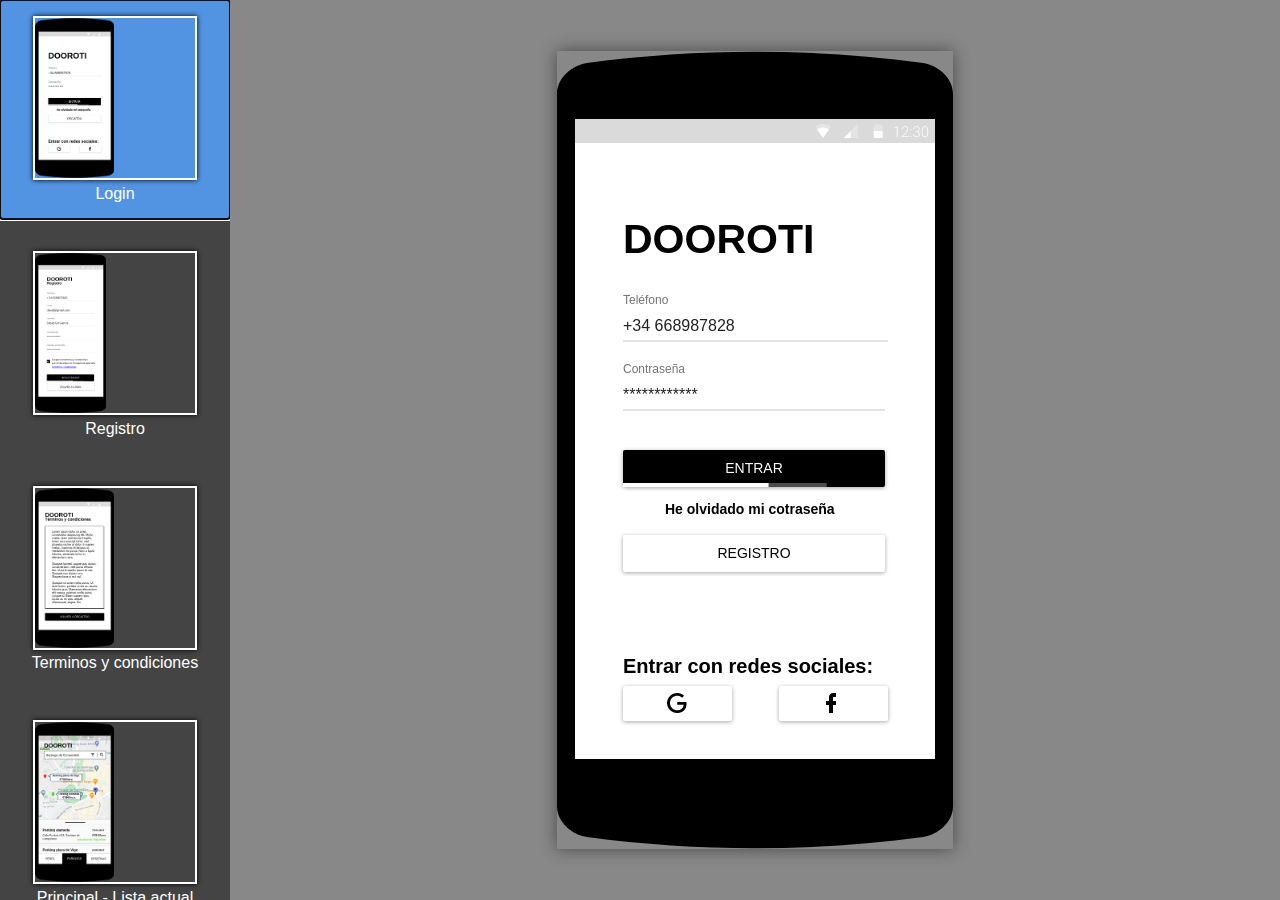
==== dooroti/index.html @ b5525c49 "Dooroti url" ====
<html xmlns="http://www.w3.org/1999/xhtml" xmlns:p="http://www.evolus.vn/Namespace/Pencil" xmlns:html="http://www.w3.org/1999/xhtml"><head><meta http-equiv="Content-Type" content="text/html; charset=UTF-8" />
<title>app</title><link rel="stylesheet" href="Resources/style.css" /><script type="application/javascript" src="Resources/script.js"></script></head><body><h1 id="documentTitle">app</h1><p id="documentMetadata">Exported at: Thu Sep 24 2020 20:15:52 GMT+0200 (hora de verano de Europa central)</p><div class="Page" id="login_page"><h2>Login</h2><div class="ImageContainer"><img src="pages/login.png" width="396" height="798" usemap="#map_login" /></div><map name="map_login"><area shape="rect" coords="222,635,331,670" href="#principal_lista_actual_page" title="Go to page 'Principal - Lista actual'" /><area shape="rect" coords="66,484,328,521" href="#registro_page" title="Go to page 'Registro'" /><area shape="rect" coords="66,399,328,436" href="#principal_lista_actual_page" title="Go to page 'Principal - Lista actual'" /><area shape="rect" coords="66,635,175,670" href="#principal_lista_actual_page" title="Go to page 'Principal - Lista actual'" /></map></div><div class="Page" id="registro_page"><h2>Registro</h2><div class="ImageContainer"><img src="pages/registro.png" width="396" height="887" usemap="#map_registro" /></div><map name="map_registro"><area shape="rect" coords="66,724,328,761" href="#login_page" title="Go to page 'Login'" /><area shape="rect" coords="66,673,328,710" href="#principal_lista_actual_page" title="Go to page 'Principal - Lista actual'" /></map></div><div class="Page" id="terminos_y_condiciones_page"><h2>Terminos y condiciones</h2><div class="ImageContainer"><img src="pages/terminos_y_condiciones.png" width="396" height="798" usemap="#map_terminos_y_condiciones" /></div><map name="map_terminos_y_condiciones"><area shape="rect" coords="50,624,345,661" href="#registro_page" title="Go to page 'Registro'" /></map></div><div class="Page" id="principal_lista_actual_page"><h2>Principal - Lista actual</h2><div class="ImageContainer"><img src="pages/principal_lista_actual.png" width="396" height="798" usemap="#map_principal_lista_actual" /></div><map name="map_principal_lista_actual"><area shape="rect" coords="277,154,299,176" href="#principal_filtro_page" title="Go to page 'Principal - Filtro'" /><area shape="rect" coords="38,259,62,283" href="#principal_seleccin_de_mapa_1_page" title="Go to page 'Principal - Selección de mapa 1'" /><area shape="rect" coords="78,349,102,373" href="#principal_seleccin_de_mapa_2_page" title="Go to page 'Principal - Selección de mapa 2'" /><area shape="rect" coords="18,516,378,603" href="#detalles_parking_page" title="Go to page 'Detalles parking'" /><area shape="rect" coords="257,657,377,708" href="#lista_de_reservas_page" title="Go to page 'Lista de reservas'" /><area shape="rect" coords="18,657,136,708" href="#perfil_page" title="Go to page 'Perfil'" /></map></div><div class="Page" id="principal_seleccin_de_mapa_1_page"><h2>Principal - Selección de mapa 1</h2><div class="ImageContainer"><img src="pages/principal_seleccin_de_mapa_1.png" width="396" height="798" usemap="#map_principal_seleccin_de_mapa_1" /></div><map name="map_principal_seleccin_de_mapa_1"><area shape="rect" coords="82,355,106,379" href="#principal_seleccin_de_mapa_2_page" title="Go to page 'Principal - Selección de mapa 2'" /><area shape="rect" coords="96,618,303,654" href="#principal_lista_actual_page" title="Go to page 'Principal - Lista actual'" /><area shape="rect" coords="277,154,299,176" href="#principal_filtro_page" title="Go to page 'Principal - Filtro'" /><area shape="rect" coords="257,657,377,708" href="#lista_de_reservas_page" title="Go to page 'Lista de reservas'" /><area shape="rect" coords="18,657,136,708" href="#perfil_page" title="Go to page 'Perfil'" /></map></div><div class="Page" id="principal_seleccin_de_mapa_2_page"><h2>Principal - Selección de mapa 2</h2><div class="ImageContainer"><img src="pages/principal_seleccin_de_mapa_2.png" width="396" height="798" usemap="#map_principal_seleccin_de_mapa_2" /></div><map name="map_principal_seleccin_de_mapa_2"><area shape="rect" coords="18,518,378,605" href="#detalles_parking_page" title="Go to page 'Detalles parking'" /><area shape="rect" coords="277,154,299,176" href="#principal_filtro_page" title="Go to page 'Principal - Filtro'" /><area shape="rect" coords="38,259,62,283" href="#principal_seleccin_de_mapa_1_page" title="Go to page 'Principal - Selección de mapa 1'" /><area shape="rect" coords="257,657,377,708" href="#lista_de_reservas_page" title="Go to page 'Lista de reservas'" /><area shape="rect" coords="18,657,136,708" href="#perfil_page" title="Go to page 'Perfil'" /></map></div><div class="Page" id="principal_lista_filtrada_page"><h2>Principal - Lista filtrada</h2><div class="ImageContainer"><img src="pages/principal_lista_filtrada.png" width="396" height="798" usemap="#map_principal_lista_filtrada" /></div><map name="map_principal_lista_filtrada"><area shape="rect" coords="277,154,299,176" href="#principal_filtro_page" title="Go to page 'Principal - Filtro'" /><area shape="rect" coords="18,516,378,603" href="#detalles_parking_page" title="Go to page 'Detalles parking'" /><area shape="rect" coords="257,657,377,708" href="#lista_de_reservas_page" title="Go to page 'Lista de reservas'" /><area shape="rect" coords="18,657,136,708" href="#perfil_page" title="Go to page 'Perfil'" /></map></div><div class="Page" id="principal_filtro_page"><h2>Principal - Filtro</h2><div class="ImageContainer"><img src="pages/principal_filtro.png" width="396" height="798" usemap="#map_principal_filtro" /></div><map name="map_principal_filtro"><area shape="rect" coords="43,629,351,666" href="#principal_lista_filtrada_page" title="Go to page 'Principal - Lista filtrada'" /><area shape="rect" coords="322,114,353,145" href="#principal_lista_actual_page" title="Go to page 'Principal - Lista actual'" /></map></div><div class="Page" id="detalles_parking_page"><h2>Detalles parking</h2><div class="ImageContainer"><img src="pages/detalles_parking.png" width="396" height="1003" usemap="#map_detalles_parking" /></div><map name="map_detalles_parking"><area shape="rect" coords="206,870,365,907" href="#completar_reserva_page" title="Go to page 'Completar reserva'" /><area shape="rect" coords="38,116,62,140" href="#principal_lista_actual_page" title="Go to page 'Principal - Lista actual'" /></map></div><div class="Page" id="completar_reserva_page"><h2>Completar reserva</h2><div class="ImageContainer"><img src="pages/completar_reserva.png" width="396" height="798" usemap="#map_completar_reserva" /></div><map name="map_completar_reserva"><area shape="rect" coords="195,663,367,700" href="#reserva_completada_page" title="Go to page 'Reserva completada'" /><area shape="rect" coords="38,110,62,134" href="#detalles_parking_page" title="Go to page 'Detalles parking'" /></map></div><div class="Page" id="reserva_completada_page"><h2>Reserva completada</h2><div class="ImageContainer"><img src="pages/reserva_completada.png" width="396" height="798" usemap="#map_reserva_completada" /></div><map name="map_reserva_completada"><area shape="rect" coords="48,576,348,613" href="#principal_lista_actual_page" title="Go to page 'Principal - Lista actual'" /></map></div><div class="Page" id="lista_de_reservas_page"><h2>Lista de reservas</h2><div class="ImageContainer"><img src="pages/lista_de_reservas.png" width="396" height="798" usemap="#map_lista_de_reservas" /></div><map name="map_lista_de_reservas"><area shape="rect" coords="129,651,266,707" href="#principal_lista_actual_page" title="Go to page 'Principal - Lista actual'" /><area shape="rect" coords="38,229,354,316" href="#reserva_parking_page" title="Go to page 'Reserva parking'" /><area shape="rect" coords="18,657,136,708" href="#perfil_page" title="Go to page 'Perfil'" /></map></div><div class="Page" id="reserva_parking_page"><h2>Reserva parking</h2><div class="ImageContainer"><img src="pages/reserva_parking.png" width="396" height="1660" usemap="#map_reserva_parking" /></div><map name="map_reserva_parking"><area shape="rect" coords="38,116,62,140" href="#lista_de_reservas_page" title="Go to page 'Lista de reservas'" /></map></div><div class="Page" id="perfil_page"><h2>Perfil</h2><div class="ImageContainer"><img src="pages/perfil.png" width="396" height="980" usemap="#map_perfil" /></div><map name="map_perfil"><area shape="rect" coords="44,773,344,810" href="#login_page" title="Go to page 'Login'" /><area shape="rect" coords="138,840,259,893" href="#principal_lista_actual_page" title="Go to page 'Principal - Lista actual'" /><area shape="rect" coords="258,840,378,891" href="#lista_de_reservas_page" title="Go to page 'Lista de reservas'" /></map></div></body></html>
---- dooroti/Resources/style.css ----
/*
    place extra stylesheet here
*/

body, html {
    margin: 0px;
    padding: 0px;
    overflow: hidden;
    font-family: "Product Sans", "Liberation Sans", Arial, sans-serif;
}

#documentMetadata,
#documentTitle {
    display: none;
}

.Page {
    position: absolute;
    left: 230px;
    top: 0px;
    right: 0px;
    bottom: 0px;
    
    display: flex;
    align-items: center;
    justify-content: center;
    background: #00000077;
}
.Page:not(:target) {
    display: none;
}

.Page > h2 {
    display: none;
}
.Page .ImageContainer {
    box-shadow: 0px 0px 1em #00000077;
}

.Page .ImageContainer {
    position: relative;
}
.Page .ImageContainer > .Links > a {
    position: absolute;
    background-color: transparent;
    transition: background-color 0.2s ease;
}
body.Active .Page .ImageContainer > .Links > a {
    background-color: #E79A0F11;
}
.Page .ImageContainer > .Links > a:hover {
    background-color: #FFFFFF55 !important;
}

.TOC {
    position: absolute;
    top: 0px;
    left: 0px;
    bottom: 0px;
    width: 230px;
    display: flex;
    flex-direction: column;
    
    overflow-y: auto;
    overflow-x: visible;
    z-index: 2;
    background: #444;
}
.TOC > div {
    display: flex;
    flex-direction: column;
    align-items: center;
    padding: 1em;
    background: transparent;
    transition: background 0.2s ease;
}
.TOC > div.Focused {
    background: #5294E2;
}
.TOC > div:not(.Focused):hover {
    background: #5294E266;
}
.TOC > div + div {
    margin-top: 1em;
}

.TOC > div > a {
    display: block;
    border: solid 2px #FFF;
    box-shadow: 0px 0px 5px #000;
}

.TOC > div > strong {
    display: block;
    text-align: center;
    color: #FFF;
    font-weight: normal;
    margin-top: 0.3em;
}
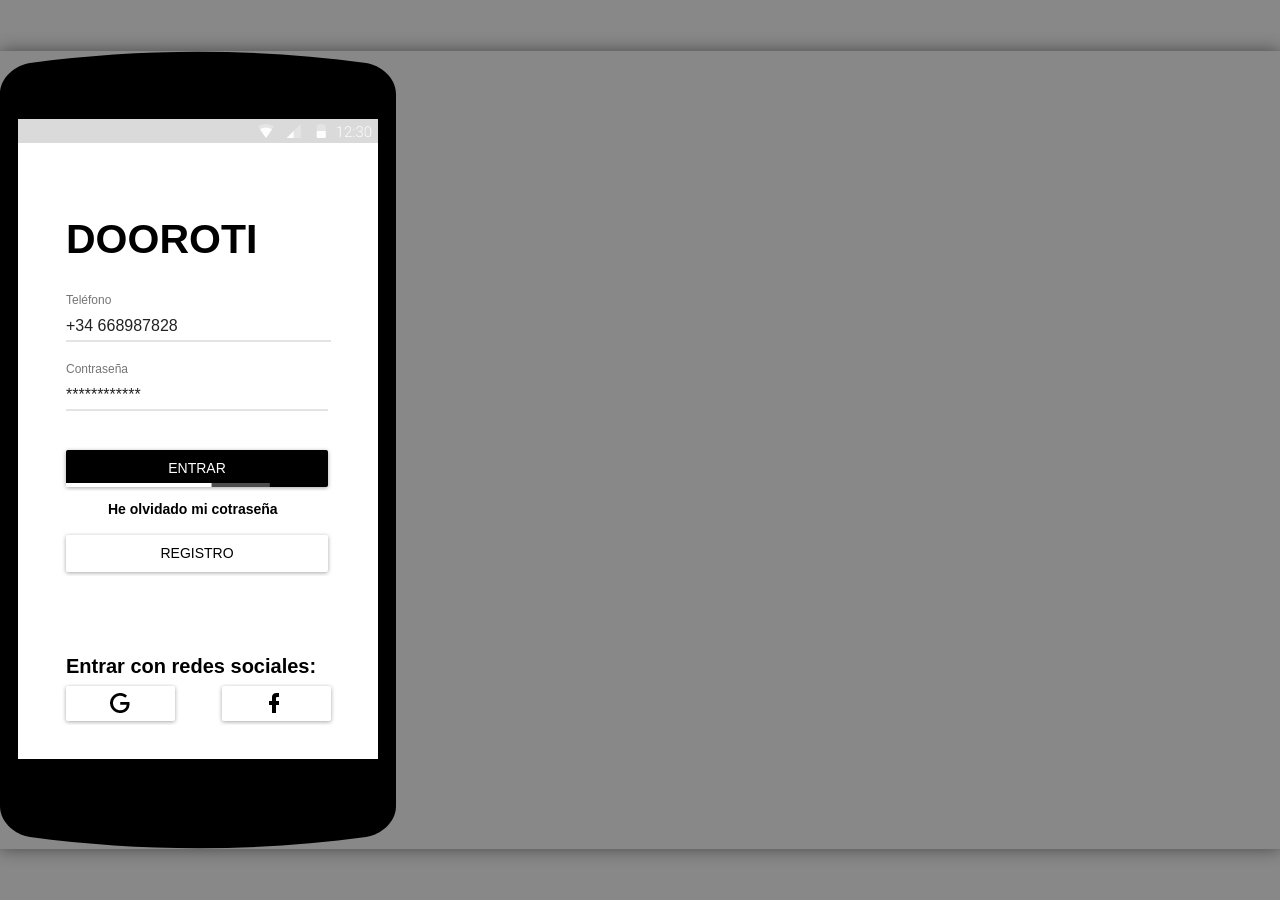
==== commit 93be529c: "Dooroti size change" ====
--- a/dooroti/index.html
+++ b/dooroti/index.html
@@ -1,2 +1,140 @@
-<html xmlns="http://www.w3.org/1999/xhtml" xmlns:p="http://www.evolus.vn/Namespace/Pencil" xmlns:html="http://www.w3.org/1999/xhtml"><head><meta http-equiv="Content-Type" content="text/html; charset=UTF-8" />
-<title>app</title><link rel="stylesheet" href="Resources/style.css" /><script type="application/javascript" src="Resources/script.js"></script></head><body><h1 id="documentTitle">app</h1><p id="documentMetadata">Exported at: Thu Sep 24 2020 20:15:52 GMT+0200 (hora de verano de Europa central)</p><div class="Page" id="login_page"><h2>Login</h2><div class="ImageContainer"><img src="pages/login.png" width="396" height="798" usemap="#map_login" /></div><map name="map_login"><area shape="rect" coords="222,635,331,670" href="#principal_lista_actual_page" title="Go to page 'Principal - Lista actual'" /><area shape="rect" coords="66,484,328,521" href="#registro_page" title="Go to page 'Registro'" /><area shape="rect" coords="66,399,328,436" href="#principal_lista_actual_page" title="Go to page 'Principal - Lista actual'" /><area shape="rect" coords="66,635,175,670" href="#principal_lista_actual_page" title="Go to page 'Principal - Lista actual'" /></map></div><div class="Page" id="registro_page"><h2>Registro</h2><div class="ImageContainer"><img src="pages/registro.png" width="396" height="887" usemap="#map_registro" /></div><map name="map_registro"><area shape="rect" coords="66,724,328,761" href="#login_page" title="Go to page 'Login'" /><area shape="rect" coords="66,673,328,710" href="#principal_lista_actual_page" title="Go to page 'Principal - Lista actual'" /></map></div><div class="Page" id="terminos_y_condiciones_page"><h2>Terminos y condiciones</h2><div class="ImageContainer"><img src="pages/terminos_y_condiciones.png" width="396" height="798" usemap="#map_terminos_y_condiciones" /></div><map name="map_terminos_y_condiciones"><area shape="rect" coords="50,624,345,661" href="#registro_page" title="Go to page 'Registro'" /></map></div><div class="Page" id="principal_lista_actual_page"><h2>Principal - Lista actual</h2><div class="ImageContainer"><img src="pages/principal_lista_actual.png" width="396" height="798" usemap="#map_principal_lista_actual" /></div><map name="map_principal_lista_actual"><area shape="rect" coords="277,154,299,176" href="#principal_filtro_page" title="Go to page 'Principal - Filtro'" /><area shape="rect" coords="38,259,62,283" href="#principal_seleccin_de_mapa_1_page" title="Go to page 'Principal - Selección de mapa 1'" /><area shape="rect" coords="78,349,102,373" href="#principal_seleccin_de_mapa_2_page" title="Go to page 'Principal - Selección de mapa 2'" /><area shape="rect" coords="18,516,378,603" href="#detalles_parking_page" title="Go to page 'Detalles parking'" /><area shape="rect" coords="257,657,377,708" href="#lista_de_reservas_page" title="Go to page 'Lista de reservas'" /><area shape="rect" coords="18,657,136,708" href="#perfil_page" title="Go to page 'Perfil'" /></map></div><div class="Page" id="principal_seleccin_de_mapa_1_page"><h2>Principal - Selección de mapa 1</h2><div class="ImageContainer"><img src="pages/principal_seleccin_de_mapa_1.png" width="396" height="798" usemap="#map_principal_seleccin_de_mapa_1" /></div><map name="map_principal_seleccin_de_mapa_1"><area shape="rect" coords="82,355,106,379" href="#principal_seleccin_de_mapa_2_page" title="Go to page 'Principal - Selección de mapa 2'" /><area shape="rect" coords="96,618,303,654" href="#principal_lista_actual_page" title="Go to page 'Principal - Lista actual'" /><area shape="rect" coords="277,154,299,176" href="#principal_filtro_page" title="Go to page 'Principal - Filtro'" /><area shape="rect" coords="257,657,377,708" href="#lista_de_reservas_page" title="Go to page 'Lista de reservas'" /><area shape="rect" coords="18,657,136,708" href="#perfil_page" title="Go to page 'Perfil'" /></map></div><div class="Page" id="principal_seleccin_de_mapa_2_page"><h2>Principal - Selección de mapa 2</h2><div class="ImageContainer"><img src="pages/principal_seleccin_de_mapa_2.png" width="396" height="798" usemap="#map_principal_seleccin_de_mapa_2" /></div><map name="map_principal_seleccin_de_mapa_2"><area shape="rect" coords="18,518,378,605" href="#detalles_parking_page" title="Go to page 'Detalles parking'" /><area shape="rect" coords="277,154,299,176" href="#principal_filtro_page" title="Go to page 'Principal - Filtro'" /><area shape="rect" coords="38,259,62,283" href="#principal_seleccin_de_mapa_1_page" title="Go to page 'Principal - Selección de mapa 1'" /><area shape="rect" coords="257,657,377,708" href="#lista_de_reservas_page" title="Go to page 'Lista de reservas'" /><area shape="rect" coords="18,657,136,708" href="#perfil_page" title="Go to page 'Perfil'" /></map></div><div class="Page" id="principal_lista_filtrada_page"><h2>Principal - Lista filtrada</h2><div class="ImageContainer"><img src="pages/principal_lista_filtrada.png" width="396" height="798" usemap="#map_principal_lista_filtrada" /></div><map name="map_principal_lista_filtrada"><area shape="rect" coords="277,154,299,176" href="#principal_filtro_page" title="Go to page 'Principal - Filtro'" /><area shape="rect" coords="18,516,378,603" href="#detalles_parking_page" title="Go to page 'Detalles parking'" /><area shape="rect" coords="257,657,377,708" href="#lista_de_reservas_page" title="Go to page 'Lista de reservas'" /><area shape="rect" coords="18,657,136,708" href="#perfil_page" title="Go to page 'Perfil'" /></map></div><div class="Page" id="principal_filtro_page"><h2>Principal - Filtro</h2><div class="ImageContainer"><img src="pages/principal_filtro.png" width="396" height="798" usemap="#map_principal_filtro" /></div><map name="map_principal_filtro"><area shape="rect" coords="43,629,351,666" href="#principal_lista_filtrada_page" title="Go to page 'Principal - Lista filtrada'" /><area shape="rect" coords="322,114,353,145" href="#principal_lista_actual_page" title="Go to page 'Principal - Lista actual'" /></map></div><div class="Page" id="detalles_parking_page"><h2>Detalles parking</h2><div class="ImageContainer"><img src="pages/detalles_parking.png" width="396" height="1003" usemap="#map_detalles_parking" /></div><map name="map_detalles_parking"><area shape="rect" coords="206,870,365,907" href="#completar_reserva_page" title="Go to page 'Completar reserva'" /><area shape="rect" coords="38,116,62,140" href="#principal_lista_actual_page" title="Go to page 'Principal - Lista actual'" /></map></div><div class="Page" id="completar_reserva_page"><h2>Completar reserva</h2><div class="ImageContainer"><img src="pages/completar_reserva.png" width="396" height="798" usemap="#map_completar_reserva" /></div><map name="map_completar_reserva"><area shape="rect" coords="195,663,367,700" href="#reserva_completada_page" title="Go to page 'Reserva completada'" /><area shape="rect" coords="38,110,62,134" href="#detalles_parking_page" title="Go to page 'Detalles parking'" /></map></div><div class="Page" id="reserva_completada_page"><h2>Reserva completada</h2><div class="ImageContainer"><img src="pages/reserva_completada.png" width="396" height="798" usemap="#map_reserva_completada" /></div><map name="map_reserva_completada"><area shape="rect" coords="48,576,348,613" href="#principal_lista_actual_page" title="Go to page 'Principal - Lista actual'" /></map></div><div class="Page" id="lista_de_reservas_page"><h2>Lista de reservas</h2><div class="ImageContainer"><img src="pages/lista_de_reservas.png" width="396" height="798" usemap="#map_lista_de_reservas" /></div><map name="map_lista_de_reservas"><area shape="rect" coords="129,651,266,707" href="#principal_lista_actual_page" title="Go to page 'Principal - Lista actual'" /><area shape="rect" coords="38,229,354,316" href="#reserva_parking_page" title="Go to page 'Reserva parking'" /><area shape="rect" coords="18,657,136,708" href="#perfil_page" title="Go to page 'Perfil'" /></map></div><div class="Page" id="reserva_parking_page"><h2>Reserva parking</h2><div class="ImageContainer"><img src="pages/reserva_parking.png" width="396" height="1660" usemap="#map_reserva_parking" /></div><map name="map_reserva_parking"><area shape="rect" coords="38,116,62,140" href="#lista_de_reservas_page" title="Go to page 'Lista de reservas'" /></map></div><div class="Page" id="perfil_page"><h2>Perfil</h2><div class="ImageContainer"><img src="pages/perfil.png" width="396" height="980" usemap="#map_perfil" /></div><map name="map_perfil"><area shape="rect" coords="44,773,344,810" href="#login_page" title="Go to page 'Login'" /><area shape="rect" coords="138,840,259,893" href="#principal_lista_actual_page" title="Go to page 'Principal - Lista actual'" /><area shape="rect" coords="258,840,378,891" href="#lista_de_reservas_page" title="Go to page 'Lista de reservas'" /></map></div></body></html>+<html xmlns="http://www.w3.org/1999/xhtml" xmlns:p="http://www.evolus.vn/Namespace/Pencil"
+    xmlns:html="http://www.w3.org/1999/xhtml">
+
+<head>
+    <meta http-equiv="Content-Type" content="text/html; charset=UTF-8" />
+    <title>app</title>
+    <link rel="stylesheet" href="Resources/style.css" />
+    <script type="application/javascript" src="Resources/script.js"></script>
+</head>
+
+<body>
+    <h1 id="documentTitle">app</h1>
+    <p id="documentMetadata">Exported at: Thu Sep 24 2020 20:15:52 GMT+0200 (hora de verano de Europa central)</p>
+    <div class="Page" id="login_page">
+        <h2>Login</h2>
+        <div class="ImageContainer"><img src="pages/login.png" width="396" height="798" usemap="#map_login" /></div><map
+            name="map_login"><area shape="rect" coords="222,635,331,670" href="#principal_lista_actual_page"
+                title="Go to page 'Principal - Lista actual'" /><area shape="rect" coords="66,484,328,521"
+                href="#registro_page" title="Go to page 'Registro'" /><area shape="rect" coords="66,399,328,436"
+                href="#principal_lista_actual_page" title="Go to page 'Principal - Lista actual'" /><area shape="rect"
+                coords="66,635,175,670" href="#principal_lista_actual_page"
+                title="Go to page 'Principal - Lista actual'" /></map>
+    </div>
+    <div class="Page" id="registro_page">
+        <h2>Registro</h2>
+        <div class="ImageContainer"><img src="pages/registro.png" width="396" height="887" usemap="#map_registro" />
+        </div><map name="map_registro"><area shape="rect" coords="66,724,328,761" href="#login_page"
+                title="Go to page 'Login'" /><area shape="rect" coords="66,673,328,710"
+                href="#principal_lista_actual_page" title="Go to page 'Principal - Lista actual'" /></map>
+    </div>
+    <div class="Page" id="terminos_y_condiciones_page">
+        <h2>Terminos y condiciones</h2>
+        <div class="ImageContainer"><img src="pages/terminos_y_condiciones.png" width="396" height="798"
+                usemap="#map_terminos_y_condiciones" /></div><map name="map_terminos_y_condiciones"><area shape="rect"
+                coords="50,624,345,661" href="#registro_page" title="Go to page 'Registro'" /></map>
+    </div>
+    <div class="Page" id="principal_lista_actual_page">
+        <h2>Principal - Lista actual</h2>
+        <div class="ImageContainer"><img src="pages/principal_lista_actual.png" width="396" height="798"
+                usemap="#map_principal_lista_actual" /></div><map name="map_principal_lista_actual"><area shape="rect"
+                coords="277,154,299,176" href="#principal_filtro_page" title="Go to page 'Principal - Filtro'" /><area
+                shape="rect" coords="38,259,62,283" href="#principal_seleccin_de_mapa_1_page"
+                title="Go to page 'Principal - Selección de mapa 1'" /><area shape="rect" coords="78,349,102,373"
+                href="#principal_seleccin_de_mapa_2_page" title="Go to page 'Principal - Selección de mapa 2'" /><area
+                shape="rect" coords="18,516,378,603" href="#detalles_parking_page"
+                title="Go to page 'Detalles parking'" /><area shape="rect" coords="257,657,377,708"
+                href="#lista_de_reservas_page" title="Go to page 'Lista de reservas'" /><area shape="rect"
+                coords="18,657,136,708" href="#perfil_page" title="Go to page 'Perfil'" /></map>
+    </div>
+    <div class="Page" id="principal_seleccin_de_mapa_1_page">
+        <h2>Principal - Selección de mapa 1</h2>
+        <div class="ImageContainer"><img src="pages/principal_seleccin_de_mapa_1.png" width="396" height="798"
+                usemap="#map_principal_seleccin_de_mapa_1" /></div><map name="map_principal_seleccin_de_mapa_1"><area
+                shape="rect" coords="82,355,106,379" href="#principal_seleccin_de_mapa_2_page"
+                title="Go to page 'Principal - Selección de mapa 2'" /><area shape="rect" coords="96,618,303,654"
+                href="#principal_lista_actual_page" title="Go to page 'Principal - Lista actual'" /><area shape="rect"
+                coords="277,154,299,176" href="#principal_filtro_page" title="Go to page 'Principal - Filtro'" /><area
+                shape="rect" coords="257,657,377,708" href="#lista_de_reservas_page"
+                title="Go to page 'Lista de reservas'" /><area shape="rect" coords="18,657,136,708" href="#perfil_page"
+                title="Go to page 'Perfil'" /></map>
+    </div>
+    <div class="Page" id="principal_seleccin_de_mapa_2_page">
+        <h2>Principal - Selección de mapa 2</h2>
+        <div class="ImageContainer"><img src="pages/principal_seleccin_de_mapa_2.png" width="396" height="798"
+                usemap="#map_principal_seleccin_de_mapa_2" /></div><map name="map_principal_seleccin_de_mapa_2"><area
+                shape="rect" coords="18,518,378,605" href="#detalles_parking_page"
+                title="Go to page 'Detalles parking'" /><area shape="rect" coords="277,154,299,176"
+                href="#principal_filtro_page" title="Go to page 'Principal - Filtro'" /><area shape="rect"
+                coords="38,259,62,283" href="#principal_seleccin_de_mapa_1_page"
+                title="Go to page 'Principal - Selección de mapa 1'" /><area shape="rect" coords="257,657,377,708"
+                href="#lista_de_reservas_page" title="Go to page 'Lista de reservas'" /><area shape="rect"
+                coords="18,657,136,708" href="#perfil_page" title="Go to page 'Perfil'" /></map>
+    </div>
+    <div class="Page" id="principal_lista_filtrada_page">
+        <h2>Principal - Lista filtrada</h2>
+        <div class="ImageContainer"><img src="pages/principal_lista_filtrada.png" width="396" height="798"
+                usemap="#map_principal_lista_filtrada" /></div><map name="map_principal_lista_filtrada"><area
+                shape="rect" coords="277,154,299,176" href="#principal_filtro_page"
+                title="Go to page 'Principal - Filtro'" /><area shape="rect" coords="18,516,378,603"
+                href="#detalles_parking_page" title="Go to page 'Detalles parking'" /><area shape="rect"
+                coords="257,657,377,708" href="#lista_de_reservas_page" title="Go to page 'Lista de reservas'" /><area
+                shape="rect" coords="18,657,136,708" href="#perfil_page" title="Go to page 'Perfil'" /></map>
+    </div>
+    <div class="Page" id="principal_filtro_page">
+        <h2>Principal - Filtro</h2>
+        <div class="ImageContainer"><img src="pages/principal_filtro.png" width="396" height="798"
+                usemap="#map_principal_filtro" /></div><map name="map_principal_filtro"><area shape="rect"
+                coords="43,629,351,666" href="#principal_lista_filtrada_page"
+                title="Go to page 'Principal - Lista filtrada'" /><area shape="rect" coords="322,114,353,145"
+                href="#principal_lista_actual_page" title="Go to page 'Principal - Lista actual'" /></map>
+    </div>
+    <div class="Page" id="detalles_parking_page">
+        <h2>Detalles parking</h2>
+        <div class="ImageContainer"><img src="pages/detalles_parking.png" width="396" height="1003"
+                usemap="#map_detalles_parking" /></div><map name="map_detalles_parking"><area shape="rect"
+                coords="206,870,365,907" href="#completar_reserva_page" title="Go to page 'Completar reserva'" /><area
+                shape="rect" coords="38,116,62,140" href="#principal_lista_actual_page"
+                title="Go to page 'Principal - Lista actual'" /></map>
+    </div>
+    <div class="Page" id="completar_reserva_page">
+        <h2>Completar reserva</h2>
+        <div class="ImageContainer"><img src="pages/completar_reserva.png" width="396" height="798"
+                usemap="#map_completar_reserva" /></div><map name="map_completar_reserva"><area shape="rect"
+                coords="195,663,367,700" href="#reserva_completada_page" title="Go to page 'Reserva completada'" /><area
+                shape="rect" coords="38,110,62,134" href="#detalles_parking_page"
+                title="Go to page 'Detalles parking'" /></map>
+    </div>
+    <div class="Page" id="reserva_completada_page">
+        <h2>Reserva completada</h2>
+        <div class="ImageContainer"><img src="pages/reserva_completada.png" width="396" height="798"
+                usemap="#map_reserva_completada" /></div><map name="map_reserva_completada"><area shape="rect"
+                coords="48,576,348,613" href="#principal_lista_actual_page"
+                title="Go to page 'Principal - Lista actual'" /></map>
+    </div>
+    <div class="Page" id="lista_de_reservas_page">
+        <h2>Lista de reservas</h2>
+        <div class="ImageContainer"><img src="pages/lista_de_reservas.png" width="396" height="798"
+                usemap="#map_lista_de_reservas" /></div><map name="map_lista_de_reservas"><area shape="rect"
+                coords="129,651,266,707" href="#principal_lista_actual_page"
+                title="Go to page 'Principal - Lista actual'" /><area shape="rect" coords="38,229,354,316"
+                href="#reserva_parking_page" title="Go to page 'Reserva parking'" /><area shape="rect"
+                coords="18,657,136,708" href="#perfil_page" title="Go to page 'Perfil'" /></map>
+    </div>
+    <div class="Page" id="reserva_parking_page">
+        <h2>Reserva parking</h2>
+        <div class="ImageContainer"><img src="pages/reserva_parking.png" width="396" height="1660"
+                usemap="#map_reserva_parking" /></div><map name="map_reserva_parking"><area shape="rect"
+                coords="38,116,62,140" href="#lista_de_reservas_page" title="Go to page 'Lista de reservas'" /></map>
+    </div>
+    <div class="Page" id="perfil_page">
+        <h2>Perfil</h2>
+        <div class="ImageContainer"><img src="pages/perfil.png" width="396" height="980" usemap="#map_perfil" /></div>
+        <map name="map_perfil"><area shape="rect" coords="44,773,344,810" href="#login_page"
+                title="Go to page 'Login'" /><area shape="rect" coords="138,840,259,893"
+                href="#principal_lista_actual_page" title="Go to page 'Principal - Lista actual'" /><area shape="rect"
+                coords="258,840,378,891" href="#lista_de_reservas_page" title="Go to page 'Lista de reservas'" /></map>
+    </div>
+</body>
+
+</html>--- a/dooroti/Resources/style.css
+++ b/dooroti/Resources/style.css
@@ -16,7 +16,7 @@
 
 .Page {
     position: absolute;
-    left: 230px;
+    left: 0px;
     top: 0px;
     right: 0px;
     bottom: 0px;
@@ -39,6 +39,7 @@
 
 .Page .ImageContainer {
     position: relative;
+    width: 100%;
 }
 .Page .ImageContainer > .Links > a {
     position: absolute;
@@ -50,6 +51,11 @@
 }
 .Page .ImageContainer > .Links > a:hover {
     background-color: #FFFFFF55 !important;
+}
+
+img{
+    /* width:100%!important;
+    height:unset!important; */
 }
 
 .TOC {
@@ -65,10 +71,14 @@
     overflow-x: visible;
     z-index: 2;
     background: #444;
+    display: none;
+
 }
 .TOC > div {
     display: flex;
     flex-direction: column;
+    display: none;
+
     align-items: center;
     padding: 1em;
     background: transparent;
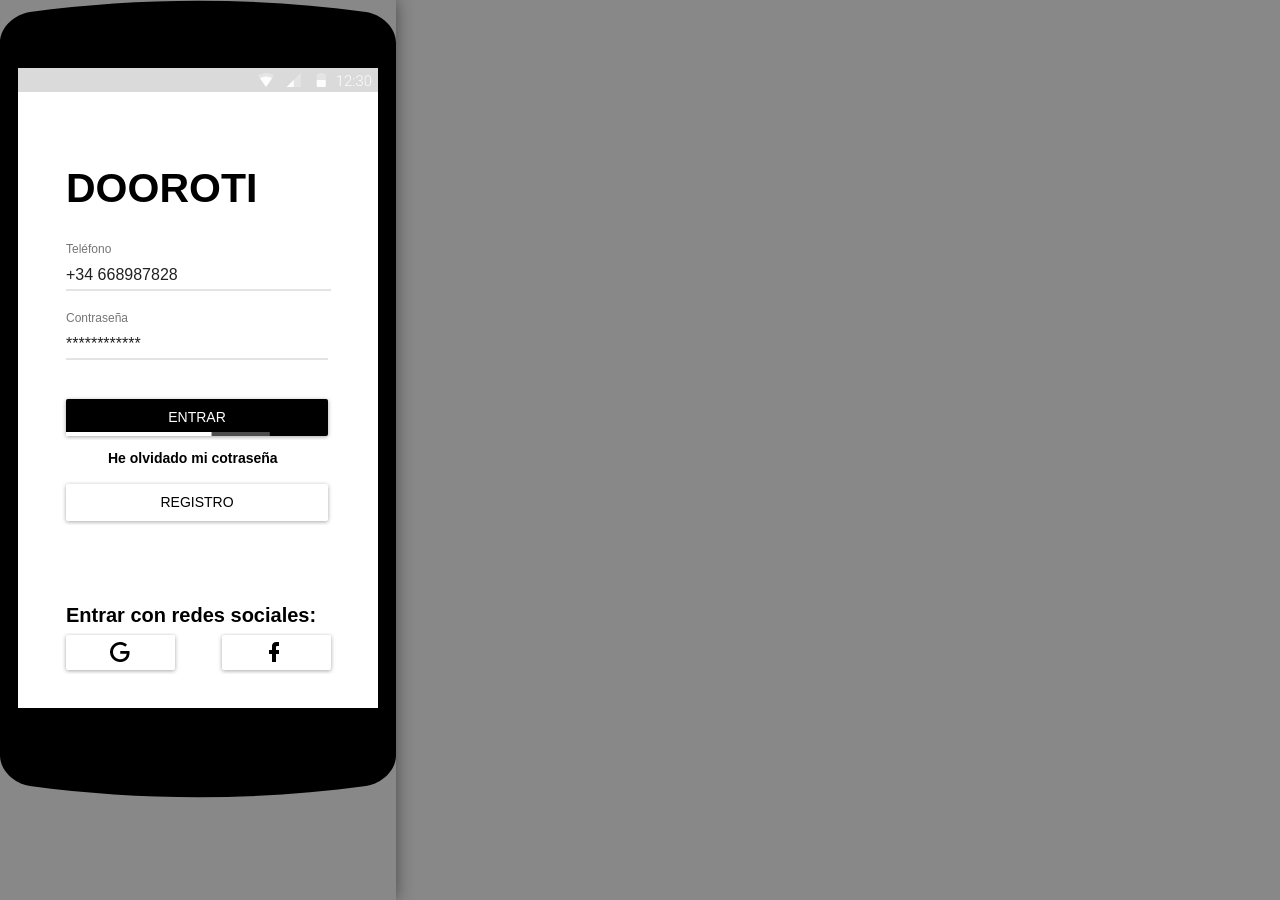
==== commit 02943aee: "dooroti viewport" ====
--- a/dooroti/index.html
+++ b/dooroti/index.html
@@ -3,6 +3,8 @@
 
 <head>
     <meta http-equiv="Content-Type" content="text/html; charset=UTF-8" />
+    <meta name="viewport" content="width=device-width, initial-scale=1">
+
     <title>app</title>
     <link rel="stylesheet" href="Resources/style.css" />
     <script type="application/javascript" src="Resources/script.js"></script>
--- a/dooroti/Resources/style.css
+++ b/dooroti/Resources/style.css
@@ -22,9 +22,9 @@
     bottom: 0px;
     
     display: flex;
-    align-items: center;
-    justify-content: center;
+
     background: #00000077;
+
 }
 .Page:not(:target) {
     display: none;
@@ -38,8 +38,13 @@
 }
 
 .Page .ImageContainer {
-    position: relative;
-    width: 100%;
+    /* position: relative; */
+    /* width: 100%;
+    height:100%;
+    display: flex;
+    justify-content: center;
+    transform: scale(2.3);
+    transform-origin: 50% 37%; */
 }
 .Page .ImageContainer > .Links > a {
     position: absolute;
@@ -56,6 +61,7 @@
 img{
     /* width:100%!important;
     height:unset!important; */
+
 }
 
 .TOC {
